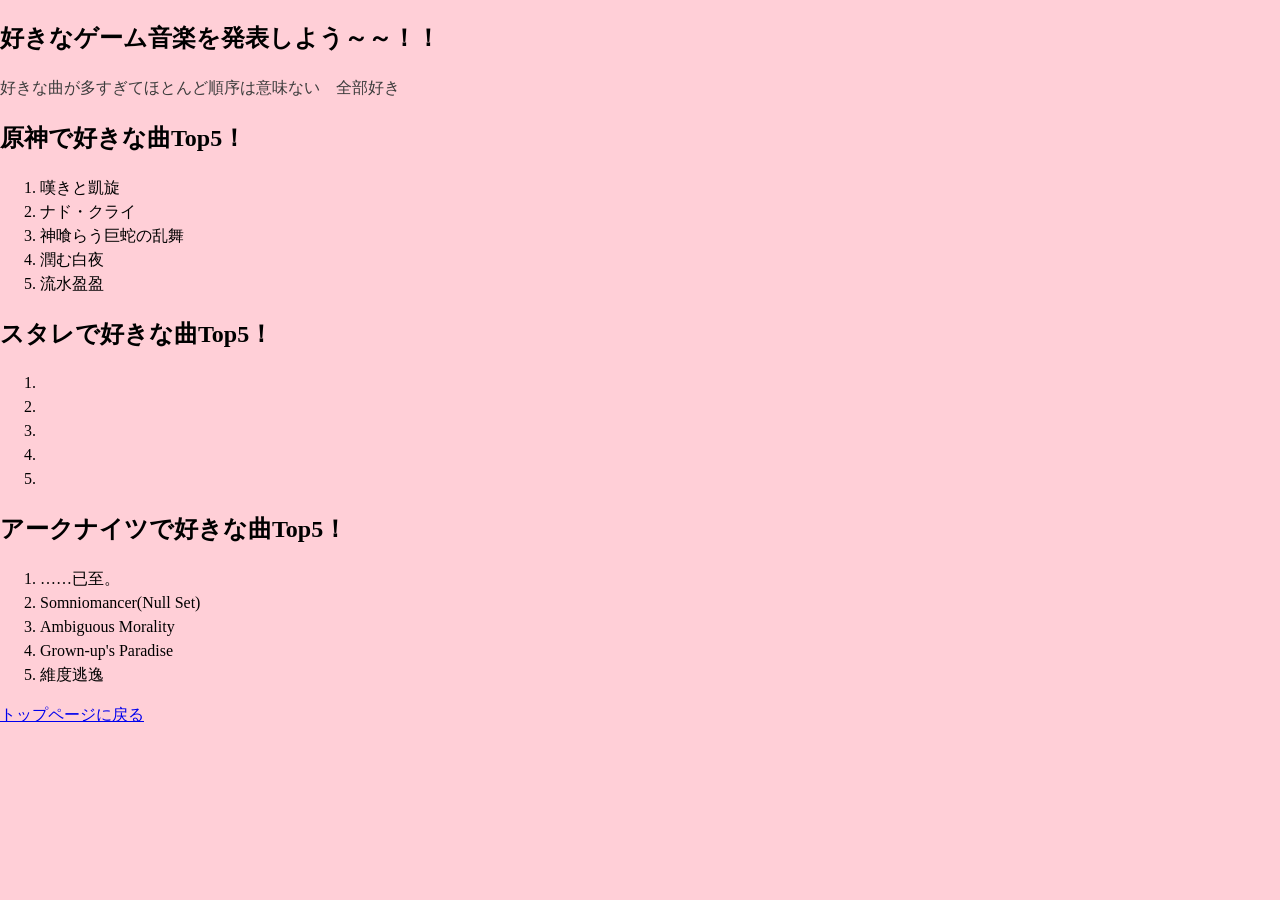
==== favoritemusic.html @ ee2deaa9 "好きな曲を紹介するHTMLを追加" ====
<!DOCTYPE html>
<html lang="ja">
<head>
    <meta charset="UTF-8">
    <meta name="viewport" content="width=device-width, initial-scale=1.0">
    <title>ゲーム音楽で好きな曲！</title>
    <meta name="description" content="好きな曲発表ドラゴンが好きなゲーム音楽を発表します">
    <link rel="stylesheet" href="./sanitize.css">
    <link rel="stylesheet" href="./style.css">
</head>
<body class="favoritemusic">
    <h2>好きなゲーム音楽を発表しよう～～！！</h2>
    <p>好きな曲が多すぎてほとんど順序は意味ない　全部好き</p>
    <section>
        <h2>原神で好きな曲Top5！</h2>
        <ol>
            <li>嘆きと凱旋</li>
            <li>ナド・クライ</li>
            <li>神喰らう巨蛇の乱舞</li>
            <li>潤む白夜</li>
            <li>流水盈盈</li>
        </ol>
    </section>
    <section>
        <h2>スタレで好きな曲Top5！</h2>
        <ol>
            <li></li>
            <li></li>
            <li></li>
            <li></li>
            <li></li>
        </ol>
    </section>
    <section>
        <h2>アークナイツで好きな曲Top5！</h2>
        <ol>
            <li>……已至。</li>
            <li>Somniomancer(Null Set)</li>
            <li>Ambiguous Morality</li>
            <li>Grown-up's Paradise</li>
            <li>維度逃逸</li>
        </ol>
    </section>
    <p><a href="index.html">トップページに戻る</a></p>
</body>
</html>
---- sanitize.css ----
/* Document
 * ========================================================================== */

/**
 * Add border box sizing in all browsers (opinionated).
 */

*,
::before,
::after {
  box-sizing: border-box;
}

/**
 * 1. Add text decoration inheritance in all browsers (opinionated).
 * 2. Add vertical alignment inheritance in all browsers (opinionated).
 */

::before,
::after {
  text-decoration: inherit; /* 1 */
  vertical-align: inherit; /* 2 */
}

/**
 * 1. Use the default cursor in all browsers (opinionated).
 * 2. Change the line height in all browsers (opinionated).
 * 3. Use a 4-space tab width in all browsers (opinionated).
 * 4. Remove the grey highlight on links in iOS (opinionated).
 * 5. Prevent adjustments of font size after orientation changes in
 *    IE on Windows Phone and in iOS.
 * 6. Breaks words to prevent overflow in all browsers (opinionated).
 */

html {
  cursor: default; /* 1 */
  line-height: 1.5; /* 2 */
  -moz-tab-size: 4; /* 3 */
  tab-size: 4; /* 3 */
  -webkit-tap-highlight-color: transparent /* 4 */;
  -ms-text-size-adjust: 100%; /* 5 */
  -webkit-text-size-adjust: 100%; /* 5 */
  word-break: break-word; /* 6 */
}

/* Sections
 * ========================================================================== */

/**
 * Remove the margin in all browsers (opinionated).
 */

body {
  margin: 0;
}

/**
 * Correct the font size and margin on `h1` elements within `section` and
 * `article` contexts in Chrome, Edge, Firefox, and Safari.
 */

h1 {
  font-size: 2em;
  margin: 0.67em 0;
}

/* Grouping content
 * ========================================================================== */

/**
 * Remove the margin on nested lists in Chrome, Edge, IE, and Safari.
 */

dl dl,
dl ol,
dl ul,
ol dl,
ul dl {
  margin: 0;
}

/**
 * Remove the margin on nested lists in Edge 18- and IE.
 */

ol ol,
ol ul,
ul ol,
ul ul {
  margin: 0;
}

/**
 * 1. Add the correct sizing in Firefox.
 * 2. Show the overflow in Edge 18- and IE.
 */

hr {
  height: 0; /* 1 */
  overflow: visible; /* 2 */
}

/**
 * Add the correct display in IE.
 */

main {
  display: block;
}

/**
 * Remove the list style on navigation lists in all browsers (opinionated).
 */

nav ol,
nav ul {
  list-style: none;
  padding: 0;
}

/**
 * 1. Correct the inheritance and scaling of font size in all browsers.
 * 2. Correct the odd `em` font sizing in all browsers.
 */

pre {
  font-family: monospace, monospace; /* 1 */
  font-size: 1em; /* 2 */
}

/* Text-level semantics
 * ========================================================================== */

/**
 * Remove the gray background on active links in IE 10.
 */

a {
  background-color: transparent;
}

/**
 * Add the correct text decoration in Edge 18-, IE, and Safari.
 */

abbr[title] {
  text-decoration: underline;
  text-decoration: underline dotted;
}

/**
 * Add the correct font weight in Chrome, Edge, and Safari.
 */

b,
strong {
  font-weight: bolder;
}

/**
 * 1. Correct the inheritance and scaling of font size in all browsers.
 * 2. Correct the odd `em` font sizing in all browsers.
 */

code,
kbd,
samp {
  font-family: monospace, monospace; /* 1 */
  font-size: 1em; /* 2 */
}

/**
 * Add the correct font size in all browsers.
 */

small {
  font-size: 80%;
}

/* Embedded content
 * ========================================================================== */

/*
 * Change the alignment on media elements in all browsers (opinionated).
 */

audio,
canvas,
iframe,
img,
svg,
video {
  vertical-align: middle;
}

/**
 * Add the correct display in IE 9-.
 */

audio,
video {
  display: inline-block;
}

/**
 * Add the correct display in iOS 4-7.
 */

audio:not([controls]) {
  display: none;
  height: 0;
}

/**
 * Remove the border on iframes in all browsers (opinionated).
 */

iframe {
  border-style: none;
}

/**
 * Remove the border on images within links in IE 10-.
 */

img {
  border-style: none;
}

/**
 * Change the fill color to match the text color in all browsers (opinionated).
 */

svg:not([fill]) {
  fill: currentColor;
}

/**
 * Hide the overflow in IE.
 */

svg:not(:root) {
  overflow: hidden;
}

/* Tabular data
 * ========================================================================== */

/**
 * Collapse border spacing in all browsers (opinionated).
 */

table {
  border-collapse: collapse;
}

/* Forms
 * ========================================================================== */

/**
 * Remove the margin on controls in Safari.
 */

button,
input,
select {
  margin: 0;
}

/**
 * 1. Show the overflow in IE.
 * 2. Remove the inheritance of text transform in Edge 18-, Firefox, and IE.
 */

button {
  overflow: visible; /* 1 */
  text-transform: none; /* 2 */
}

/**
 * Correct the inability to style buttons in iOS and Safari.
 */

button,
[type="button"],
[type="reset"],
[type="submit"] {
  -webkit-appearance: button;
}

/**
 * 1. Change the inconsistent appearance in all browsers (opinionated).
 * 2. Correct the padding in Firefox.
 */

fieldset {
  border: 1px solid #a0a0a0; /* 1 */
  padding: 0.35em 0.75em 0.625em; /* 2 */
}

/**
 * Show the overflow in Edge 18- and IE.
 */

input {
  overflow: visible;
}

/**
 * 1. Correct the text wrapping in Edge 18- and IE.
 * 2. Correct the color inheritance from `fieldset` elements in IE.
 */

legend {
  color: inherit; /* 2 */
  display: table; /* 1 */
  max-width: 100%; /* 1 */
  white-space: normal; /* 1 */
}

/**
 * 1. Add the correct display in Edge 18- and IE.
 * 2. Add the correct vertical alignment in Chrome, Edge, and Firefox.
 */

progress {
  display: inline-block; /* 1 */
  vertical-align: baseline; /* 2 */
}

/**
 * Remove the inheritance of text transform in Firefox.
 */

select {
  text-transform: none;
}

/**
 * 1. Remove the margin in Firefox and Safari.
 * 2. Remove the default vertical scrollbar in IE.
 * 3. Change the resize direction in all browsers (opinionated).
 */

textarea {
  margin: 0; /* 1 */
  overflow: auto; /* 2 */
  resize: vertical; /* 3 */
}

/**
 * Remove the padding in IE 10-.
 */

[type="checkbox"],
[type="radio"] {
  padding: 0;
}

/**
 * 1. Correct the odd appearance in Chrome, Edge, and Safari.
 * 2. Correct the outline style in Safari.
 */

[type="search"] {
  -webkit-appearance: textfield; /* 1 */
  outline-offset: -2px; /* 2 */
}

/**
 * Correct the cursor style of increment and decrement buttons in Safari.
 */

::-webkit-inner-spin-button,
::-webkit-outer-spin-button {
  height: auto;
}

/**
 * Correct the text style of placeholders in Chrome, Edge, and Safari.
 */

::-webkit-input-placeholder {
  color: inherit;
  opacity: 0.54;
}

/**
 * Remove the inner padding in Chrome, Edge, and Safari on macOS.
 */

::-webkit-search-decoration {
  -webkit-appearance: none;
}

/**
 * 1. Correct the inability to style upload buttons in iOS and Safari.
 * 2. Change font properties to `inherit` in Safari.
 */

::-webkit-file-upload-button {
  -webkit-appearance: button; /* 1 */
  font: inherit; /* 2 */
}

/**
 * Remove the inner border and padding of focus outlines in Firefox.
 */

::-moz-focus-inner {
  border-style: none;
  padding: 0;
}

/**
 * Restore the focus outline styles unset by the previous rule in Firefox.
 */

:-moz-focusring {
  outline: 1px dotted ButtonText;
}

/**
 * Remove the additional :invalid styles in Firefox.
 */

:-moz-ui-invalid {
  box-shadow: none;
}

/* Interactive
 * ========================================================================== */

/*
 * Add the correct display in Edge 18- and IE.
 */

details {
  display: block;
}

/*
 * Add the correct styles in Edge 18-, IE, and Safari.
 */

dialog {
  background-color: white;
  border: solid;
  color: black;
  display: block;
  height: -moz-fit-content;
  height: -webkit-fit-content;
  height: fit-content;
  left: 0;
  margin: auto;
  padding: 1em;
  position: absolute;
  right: 0;
  width: -moz-fit-content;
  width: -webkit-fit-content;
  width: fit-content;
}

dialog:not([open]) {
  display: none;
}

/*
 * Add the correct display in all browsers.
 */

summary {
  display: list-item;
}

/* Scripting
 * ========================================================================== */

/**
 * Add the correct display in IE 9-.
 */

canvas {
  display: inline-block;
}

/**
 * Add the correct display in IE.
 */

template {
  display: none;
}

/* User interaction
 * ========================================================================== */

/*
 * 1. Remove the tapping delay in IE 10.
 * 2. Remove the tapping delay on clickable elements
      in all browsers (opinionated).
 */

a,
area,
button,
input,
label,
select,
summary,
textarea,
[tabindex] {
  -ms-touch-action: manipulation; /* 1 */
  touch-action: manipulation; /* 2 */
}

/**
 * Add the correct display in IE 10-.
 */

[hidden] {
  display: none;
}

/* Accessibility
 * ========================================================================== */

/**
 * Change the cursor on busy elements in all browsers (opinionated).
 */

[aria-busy="true"] {
  cursor: progress;
}

/*
 * Change the cursor on control elements in all browsers (opinionated).
 */

[aria-controls] {
  cursor: pointer;
}

/*
 * Change the cursor on disabled, not-editable, or otherwise
 * inoperable elements in all browsers (opinionated).
 */

[aria-disabled="true"],
[disabled] {
  cursor: not-allowed;
}

/*
 * Change the display on visually hidden accessible elements
 * in all browsers (opinionated).
 */

[aria-hidden="false"][hidden] {
  display: initial;
}

[aria-hidden="false"][hidden]:not(:focus) {
  clip: rect(0, 0, 0, 0);
  position: absolute;
}
---- style.css ----
@charset "utf-8";

body.home{
    background-image: url("./backgroundyou.jpg");
    background-size: cover;
}

p{
    color: #3c3c3c;
}
/*pのタグがついたものを全部変える*/

p.sankou{
    color: #cdceff;
    font-size: 50px;
    font-weight: 800;
}
/*pのうちsankouのclassだけ見た目を変える*/

a.sankou{
    color: #e77f42;
    font-size: 50px;
    font-weight: 800;
}

a:hover{
    color: rgb(69, 212, 212);
}
/*これはカーソルを乗せた時だけ色を変えるってこと！*/

body.favoritemusic{
    background-color: rgb(255, 207, 215);
}

p.favoritemusic{
    color: #ffa0d7;
    font-size: 200%;
    font-weight: 400;
}
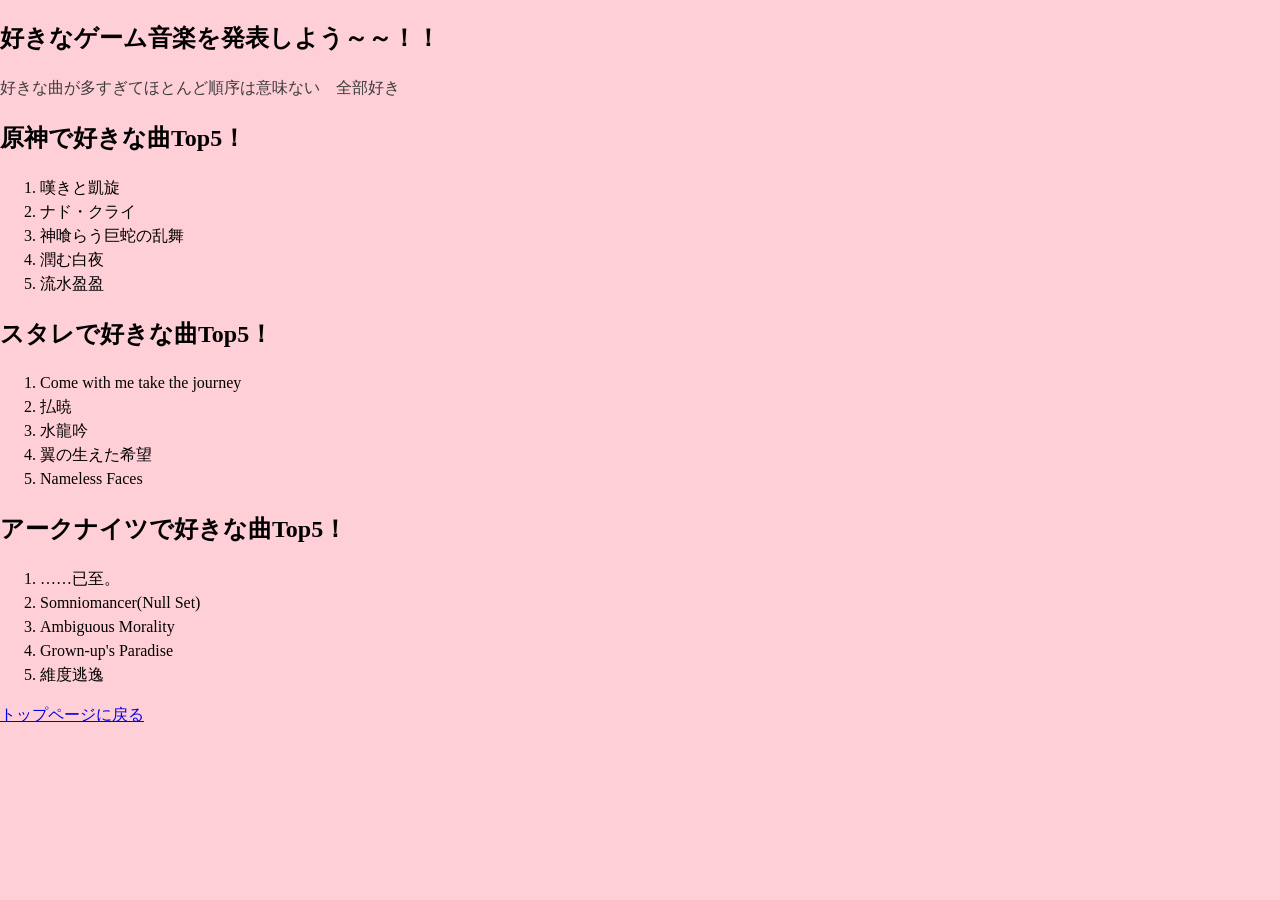
==== commit 3294d189: "スタレの好きな曲を編集" ====
--- a/favoritemusic.html
+++ b/favoritemusic.html
@@ -24,11 +24,11 @@
     <section>
         <h2>スタレで好きな曲Top5！</h2>
         <ol>
-            <li></li>
-            <li></li>
-            <li></li>
-            <li></li>
-            <li></li>
+            <li>Come with me take the journey</li>
+            <li>払暁</li>
+            <li>水龍吟</li>
+            <li>翼の生えた希望</li>
+            <li>Nameless Faces</li>
         </ol>
     </section>
     <section>
--- a/style.css
+++ b/style.css
@@ -3,6 +3,14 @@
 body.home{
     background-image: url("./backgroundyou.jpg");
     background-size: cover;
+}
+
+h2#clockP{
+    color: #b9b9b9;
+}
+
+span#clock{
+    color: #ff3b3b;
 }
 
 p{
@@ -36,4 +44,4 @@
     color: #ffa0d7;
     font-size: 200%;
     font-weight: 400;
-}
+}
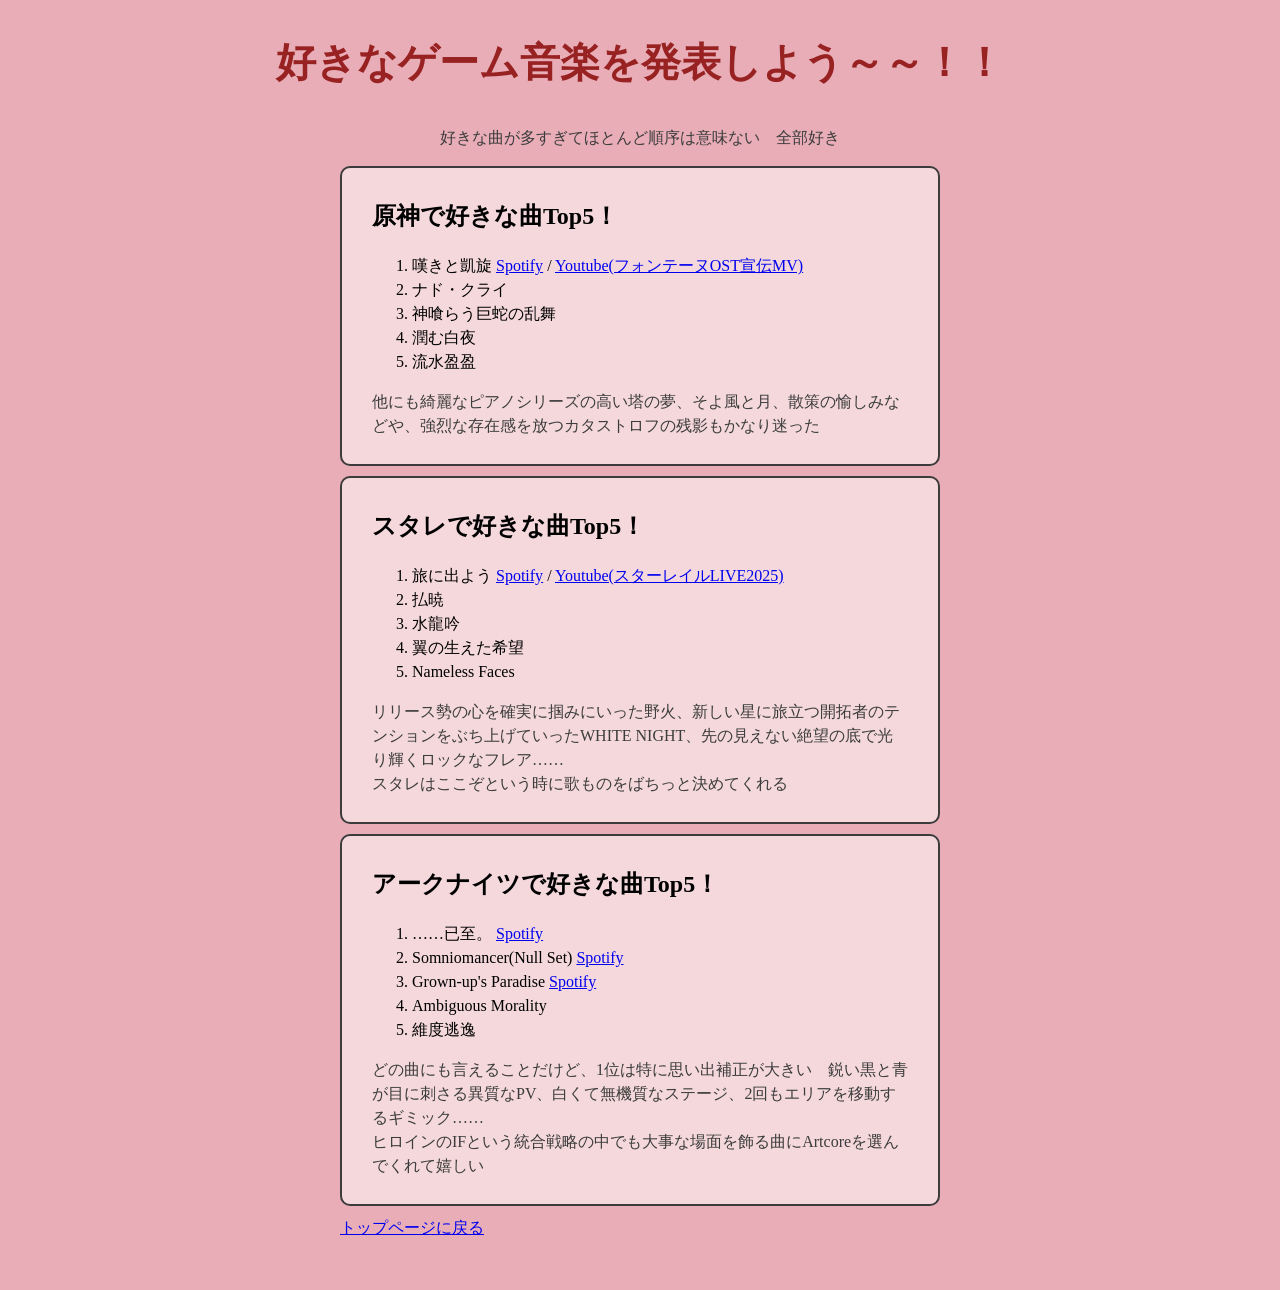
==== commit 57588413: "好きな曲のページのレイアウトを更新" ====
--- a/favoritemusic.html
+++ b/favoritemusic.html
@@ -9,38 +9,55 @@
     <link rel="stylesheet" href="./style.css">
 </head>
 <body class="favoritemusic">
-    <h2>好きなゲーム音楽を発表しよう～～！！</h2>
-    <p>好きな曲が多すぎてほとんど順序は意味ない　全部好き</p>
-    <section>
+    <h2 id="favoritemusic_title">好きなゲーム音楽を発表しよう～～！！</h2>
+    <p class="favoritemusic_description">好きな曲が多すぎてほとんど順序は意味ない　全部好き</p>
+    <section class="ranking">
         <h2>原神で好きな曲Top5！</h2>
         <ol>
-            <li>嘆きと凱旋</li>
+            <li>嘆きと凱旋
+                <a target="_blank" href="https://open.spotify.com/intl-ja/track/7M51zqEx8HoCqt0mgEjNST?si=ce078a459e7647fe">Spotify</a> /
+                <a target="_blank" href="https://youtu.be/JKbg4Gc6nHA?si=E71PEzD1t2YJlkYH">Youtube(フォンテーヌOST宣伝MV)</a>
+            </li>
             <li>ナド・クライ</li>
             <li>神喰らう巨蛇の乱舞</li>
             <li>潤む白夜</li>
             <li>流水盈盈</li>
         </ol>
+        <p>他にも綺麗なピアノシリーズの高い塔の夢、そよ風と月、散策の愉しみなどや、強烈な存在感を放つカタストロフの残影もかなり迷った</p>
     </section>
-    <section>
+    <section class="ranking">
         <h2>スタレで好きな曲Top5！</h2>
         <ol>
-            <li>Come with me take the journey</li>
+            <li>旅に出よう
+                <a target="_blank" href="https://open.spotify.com/intl-ja/track/2p4IdBk1sjDK69EPpgVEpZ?si=d17a0d7ae51d4149">Spotify</a> /
+                <a target="_blank" href="https://youtu.be/ZTLkxVhI2Zk?si=KB0fwBFmiaPQGuam">Youtube(スターレイルLIVE2025)</a>
+            </li>
             <li>払暁</li>
             <li>水龍吟</li>
             <li>翼の生えた希望</li>
             <li>Nameless Faces</li>
         </ol>
+        <p>リリース勢の心を確実に掴みにいった野火、新しい星に旅立つ開拓者のテンションをぶち上げていったWHITE NIGHT、先の見えない絶望の底で光り輝くロックなフレア……<br>
+        スタレはここぞという時に歌ものをばちっと決めてくれる</p>
     </section>
-    <section>
+    <section class="ranking">
         <h2>アークナイツで好きな曲Top5！</h2>
         <ol>
-            <li>……已至。</li>
-            <li>Somniomancer(Null Set)</li>
+            <li>……已至。 
+                <a target="_blank" href="https://open.spotify.com/intl-ja/track/4z6Z0nqhIP8PlNOWr13QYa?si=69b3aaaa1a74434f">Spotify</a>
+            </li>
+            <li>Somniomancer(Null Set) 
+                <a target="_blank" href="https://open.spotify.com/intl-ja/track/5oCptG3RbPTbXKFpVjUgmw?si=04f6aa979d24435f">Spotify</a>
+            </li>
+            <li>Grown-up's Paradise 
+                <a target="_blank" href="https://open.spotify.com/intl-ja/track/5r4iQfm0KA11K3PN6JFNeE?si=b67794a4224c41f4">Spotify</a>
+            </li>
             <li>Ambiguous Morality</li>
-            <li>Grown-up's Paradise</li>
             <li>維度逃逸</li>
         </ol>
+        <p>どの曲にも言えることだけど、1位は特に思い出補正が大きい　鋭い黒と青が目に刺さる異質なPV、白くて無機質なステージ、2回もエリアを移動するギミック……<br>
+        ヒロインのIFという統合戦略の中でも大事な場面を飾る曲にArtcoreを選んでくれて嬉しい</p>
     </section>
-    <p><a href="index.html">トップページに戻る</a></p>
+    <p id="link_top"><a href="index.html">トップページに戻る</a></p>
 </body>
 </html>
--- a/style.css
+++ b/style.css
@@ -37,11 +37,40 @@
 /*これはカーソルを乗せた時だけ色を変えるってこと！*/
 
 body.favoritemusic{
-    background-color: rgb(255, 207, 215);
+    background-color: rgb(232, 173, 183);
 }
 
 p.favoritemusic{
     color: #ffa0d7;
     font-size: 200%;
     font-weight: 400;
+}
+
+section.ranking{
+    max-width: 600px;
+    width: 95%;
+    border: 2px solid #3c3c3c;
+    padding: 10px 30px 10px 30px;
+    border-radius: 10px;
+    background-color: rgb(244, 216, 220);
+    margin: 10px auto;
+}
+
+h2#favoritemusic_title{
+    color: #982222;
+    font-size: 40px;
+    text-align: center;
+    /* max-width: 600px;
+    margin: 10px auto; */
+}
+
+p.favoritemusic_description{
+    text-align: center;
+    /* max-width: 600px;
+    margin: 10px auto; */
+}
+
+#link_top{
+    max-width: 600px;
+    margin: 10px auto 50px auto;
 }
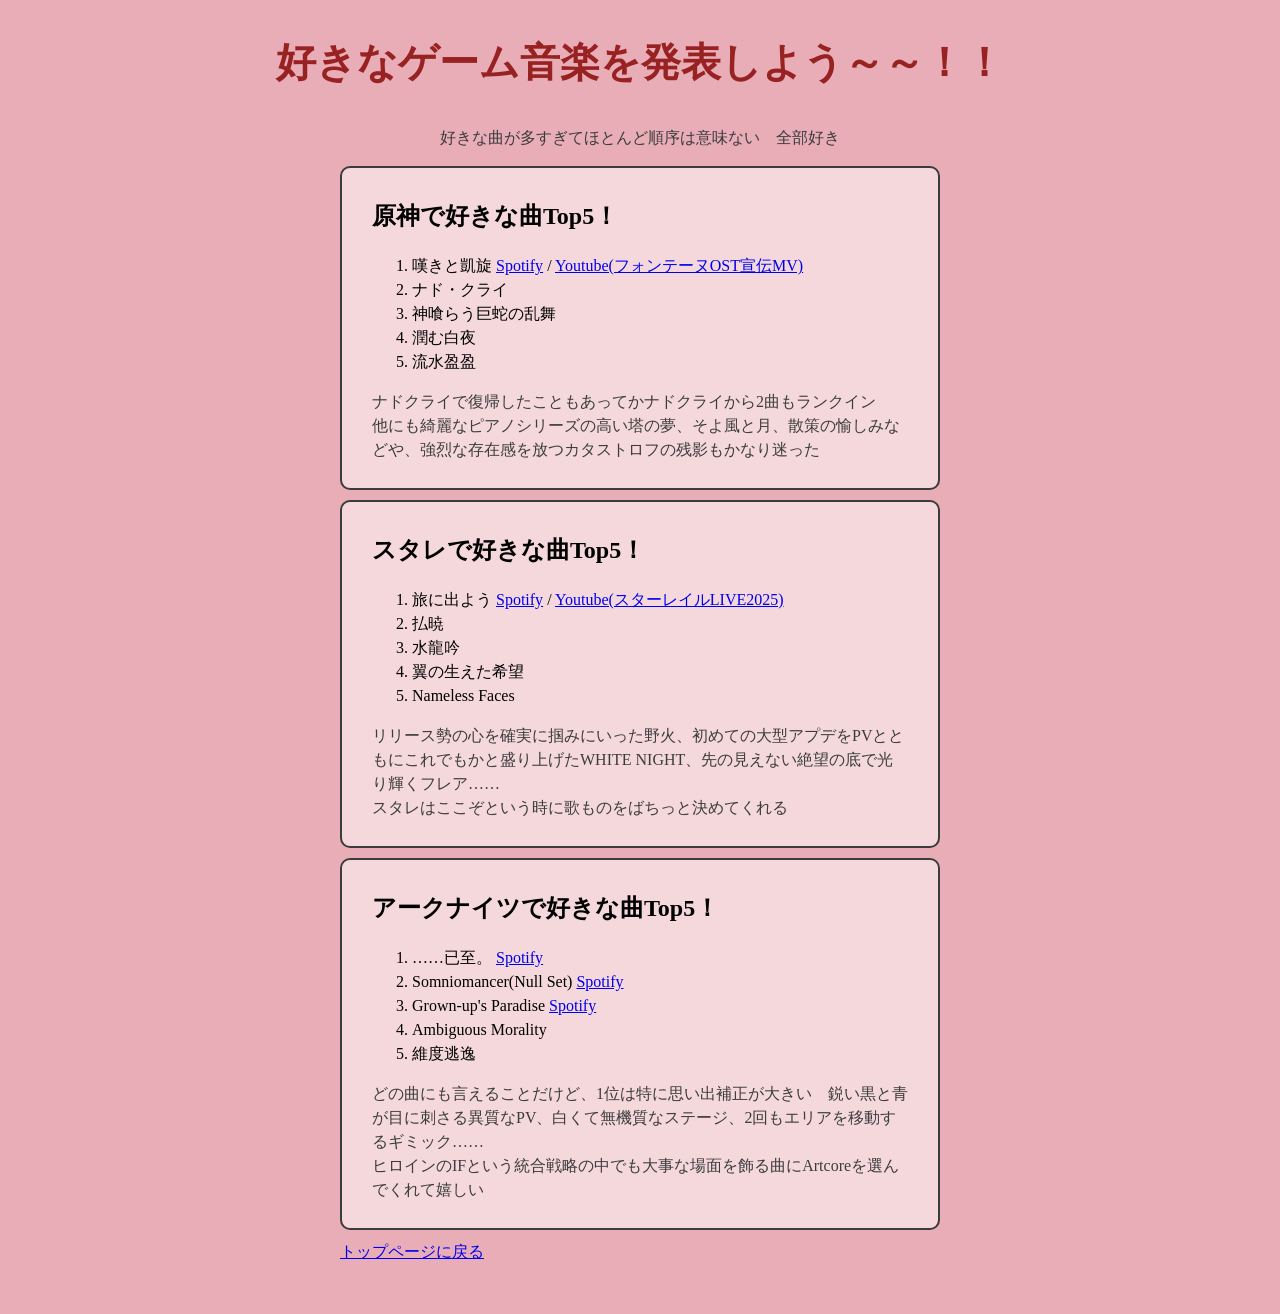
==== commit 33319d51: "好きな曲の感想を一部変更" ====
--- a/favoritemusic.html
+++ b/favoritemusic.html
@@ -23,7 +23,8 @@
             <li>潤む白夜</li>
             <li>流水盈盈</li>
         </ol>
-        <p>他にも綺麗なピアノシリーズの高い塔の夢、そよ風と月、散策の愉しみなどや、強烈な存在感を放つカタストロフの残影もかなり迷った</p>
+        <p>ナドクライで復帰したこともあってかナドクライから2曲もランクイン<br>
+        他にも綺麗なピアノシリーズの高い塔の夢、そよ風と月、散策の愉しみなどや、強烈な存在感を放つカタストロフの残影もかなり迷った</p>
     </section>
     <section class="ranking">
         <h2>スタレで好きな曲Top5！</h2>
@@ -37,7 +38,7 @@
             <li>翼の生えた希望</li>
             <li>Nameless Faces</li>
         </ol>
-        <p>リリース勢の心を確実に掴みにいった野火、新しい星に旅立つ開拓者のテンションをぶち上げていったWHITE NIGHT、先の見えない絶望の底で光り輝くロックなフレア……<br>
+        <p>リリース勢の心を確実に掴みにいった野火、初めての大型アプデをPVとともにこれでもかと盛り上げたWHITE NIGHT、先の見えない絶望の底で光り輝くフレア……<br>
         スタレはここぞという時に歌ものをばちっと決めてくれる</p>
     </section>
     <section class="ranking">
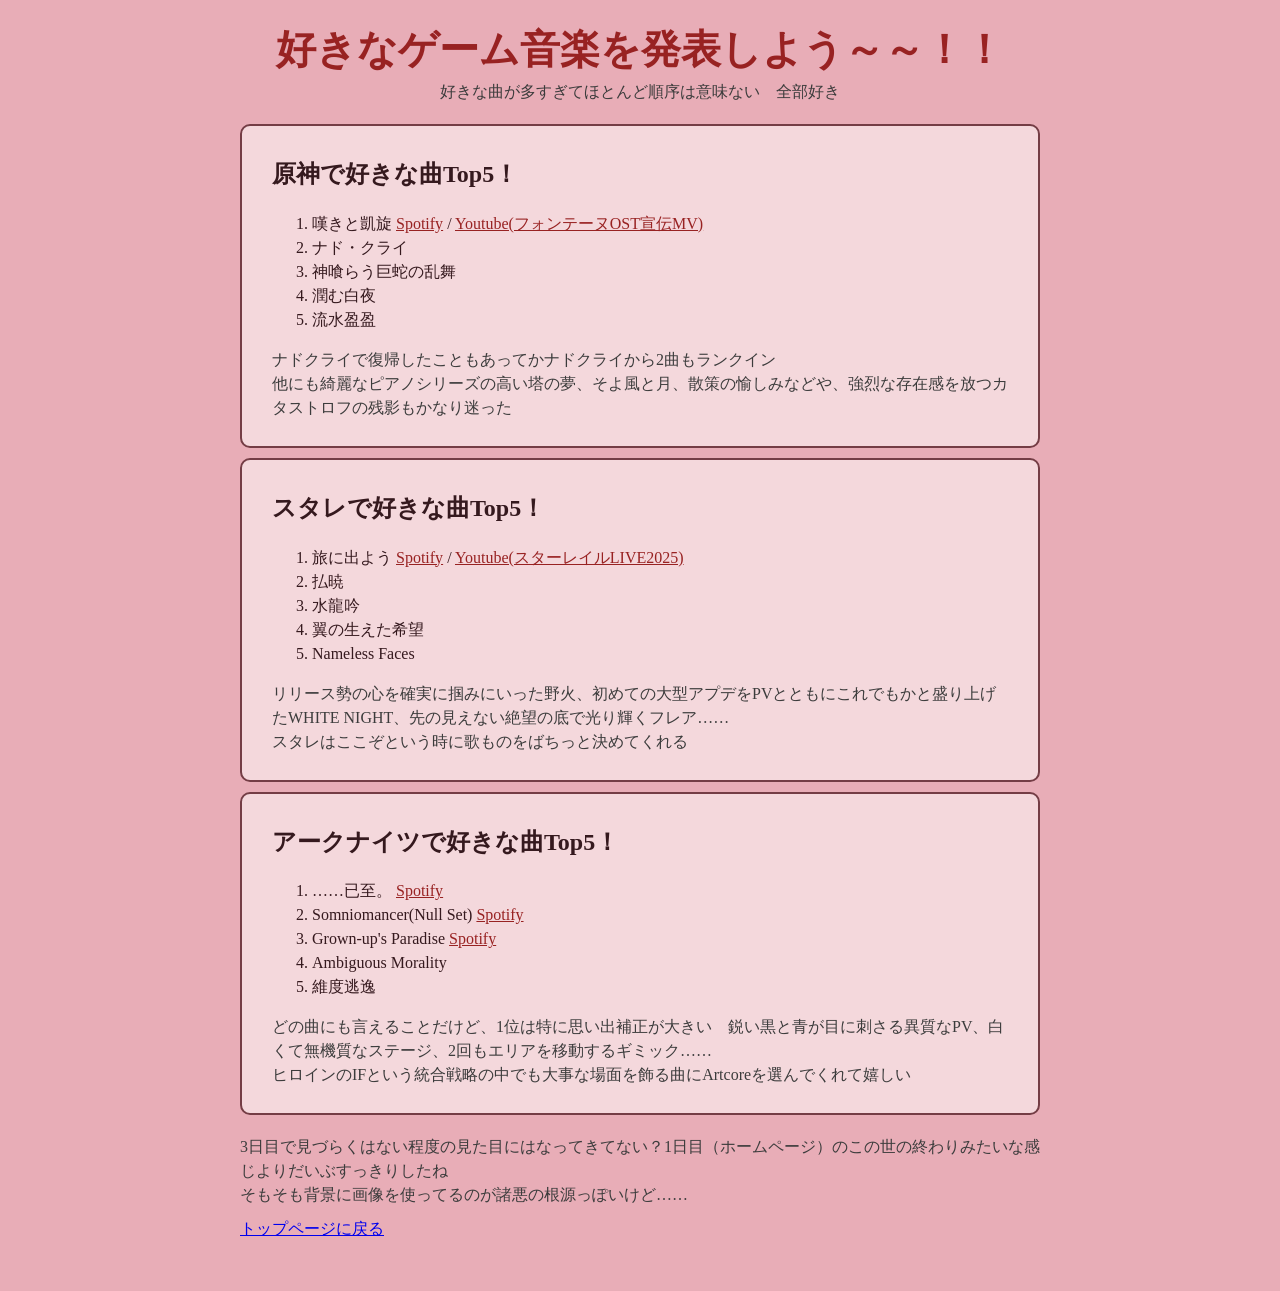
==== commit 25b81d7a: "好きな曲の色を調整、HTMLの視認性を向上" ====
--- a/favoritemusic.html
+++ b/favoritemusic.html
@@ -8,9 +8,11 @@
     <link rel="stylesheet" href="./sanitize.css">
     <link rel="stylesheet" href="./style.css">
 </head>
+
 <body class="favoritemusic">
     <h2 id="favoritemusic_title">好きなゲーム音楽を発表しよう～～！！</h2>
     <p class="favoritemusic_description">好きな曲が多すぎてほとんど順序は意味ない　全部好き</p>
+
     <section class="ranking">
         <h2>原神で好きな曲Top5！</h2>
         <ol>
@@ -26,6 +28,7 @@
         <p>ナドクライで復帰したこともあってかナドクライから2曲もランクイン<br>
         他にも綺麗なピアノシリーズの高い塔の夢、そよ風と月、散策の愉しみなどや、強烈な存在感を放つカタストロフの残影もかなり迷った</p>
     </section>
+
     <section class="ranking">
         <h2>スタレで好きな曲Top5！</h2>
         <ol>
@@ -41,6 +44,7 @@
         <p>リリース勢の心を確実に掴みにいった野火、初めての大型アプデをPVとともにこれでもかと盛り上げたWHITE NIGHT、先の見えない絶望の底で光り輝くフレア……<br>
         スタレはここぞという時に歌ものをばちっと決めてくれる</p>
     </section>
+
     <section class="ranking">
         <h2>アークナイツで好きな曲Top5！</h2>
         <ol>
@@ -59,6 +63,9 @@
         <p>どの曲にも言えることだけど、1位は特に思い出補正が大きい　鋭い黒と青が目に刺さる異質なPV、白くて無機質なステージ、2回もエリアを移動するギミック……<br>
         ヒロインのIFという統合戦略の中でも大事な場面を飾る曲にArtcoreを選んでくれて嬉しい</p>
     </section>
+
+    <p id="favoritemusic_kansou">3日目で見づらくはない程度の見た目にはなってきてない？1日目（ホームページ）のこの世の終わりみたいな感じよりだいぶすっきりしたね<br>
+    そもそも背景に画像を使ってるのが諸悪の根源っぽいけど……</p>
     <p id="link_top"><a href="index.html">トップページに戻る</a></p>
 </body>
 </html>
--- a/style.css
+++ b/style.css
@@ -47,9 +47,10 @@
 }
 
 section.ranking{
-    max-width: 600px;
+    color: rgb(53, 25, 30);
+    max-width: 800px;
     width: 95%;
-    border: 2px solid #3c3c3c;
+    border: 2px solid rgb(116, 61, 69);
     padding: 10px 30px 10px 30px;
     border-radius: 10px;
     background-color: rgb(244, 216, 220);
@@ -60,17 +61,37 @@
     color: #982222;
     font-size: 40px;
     text-align: center;
-    /* max-width: 600px;
-    margin: 10px auto; */
+    max-width: 800px;
+    margin: 20px auto 0px auto;
 }
 
 p.favoritemusic_description{
     text-align: center;
-    /* max-width: 600px;
-    margin: 10px auto; */
+    max-width: 800px;
+    margin: 0px auto 20px auto;
 }
 
 #link_top{
-    max-width: 600px;
+    color: #982222;
+    max-width: 800px;
     margin: 10px auto 50px auto;
-}+}
+
+#link_top:hover{
+    color: #3b9ad5;
+}
+
+#favoritemusic_kansou{
+    max-width: 800px;
+    margin: 20px auto 0px auto;
+}
+
+.favoritemusic section.ranking a{
+    color: #982222;
+}
+
+.favoritemusic section.ranking a:hover{
+    color: #3b9ad5;
+}
+
+/* 追加、変更したい時に気分でIDやらクラスをつけるせいで、たったこの量でもスパゲッティコードを回避するのがいかに難しいことかを理解した */
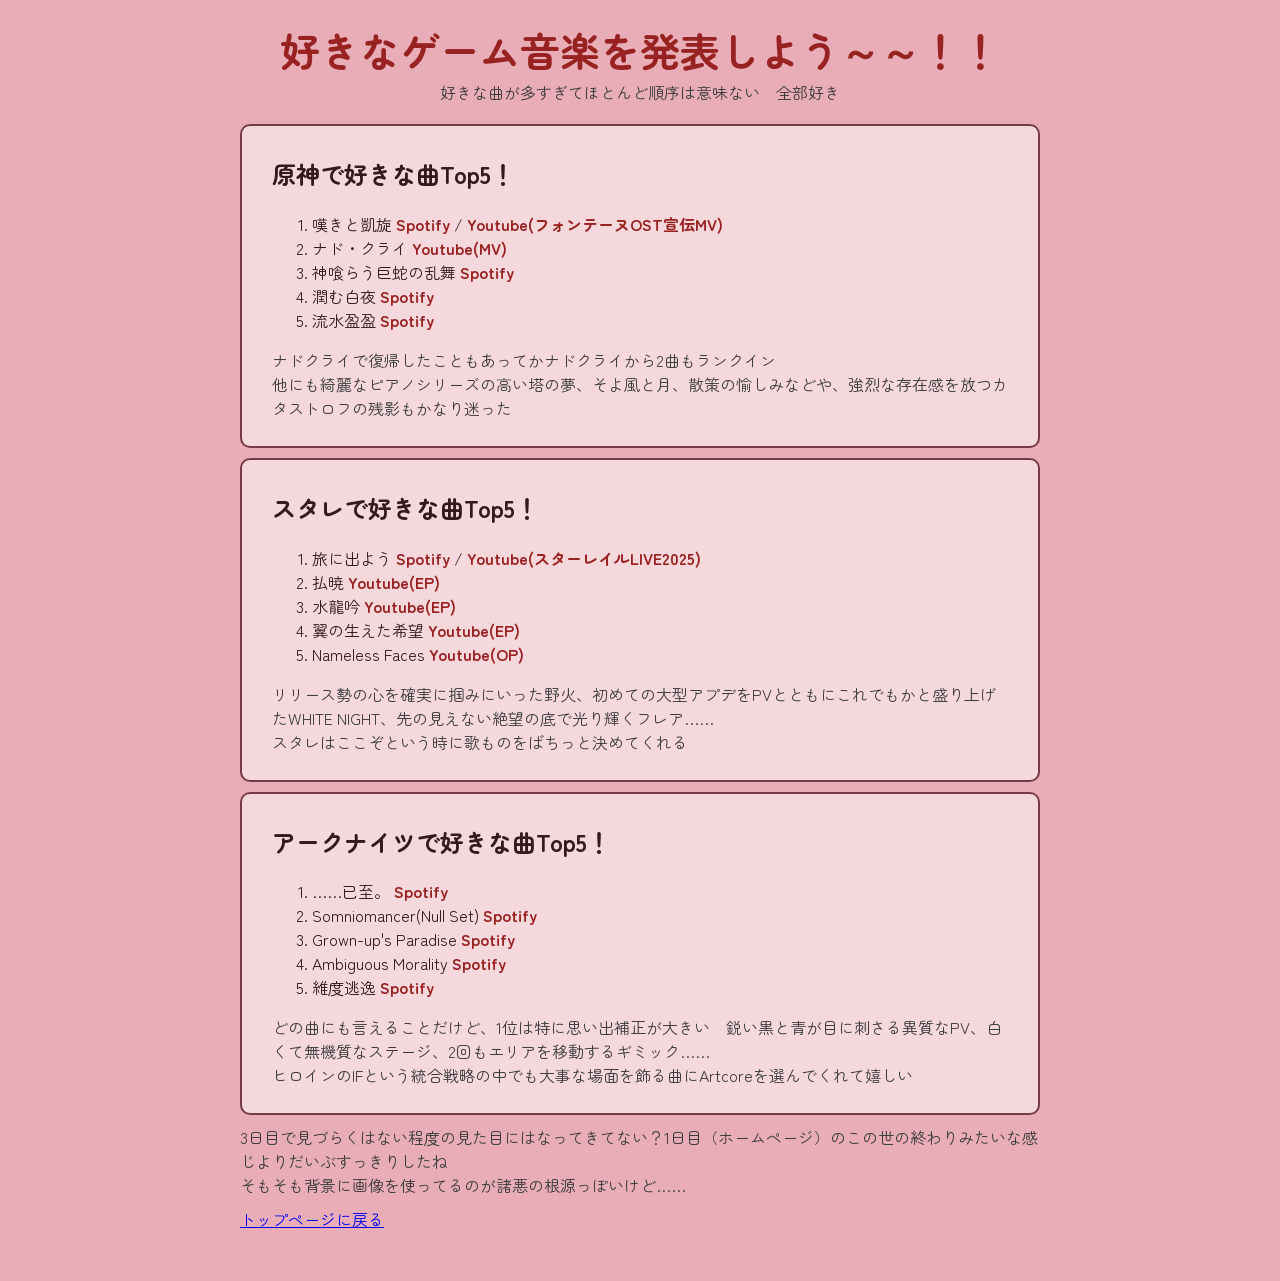
==== commit 641c9083: "好きな曲にリンクを追加、フォントを変更" ====
--- a/favoritemusic.html
+++ b/favoritemusic.html
@@ -7,10 +7,13 @@
     <meta name="description" content="好きな曲発表ドラゴンが好きなゲーム音楽を発表します">
     <link rel="stylesheet" href="./sanitize.css">
     <link rel="stylesheet" href="./style.css">
+    <link rel="preconnect" href="https://fonts.googleapis.com">
+    <link rel="preconnect" href="https://fonts.gstatic.com" crossorigin>
+    <link href="https://fonts.googleapis.com/css2?family=Zen+Maru+Gothic&display=swap" rel="stylesheet">
 </head>
 
 <body class="favoritemusic">
-    <h2 id="favoritemusic_title">好きなゲーム音楽を発表しよう～～！！</h2>
+    <h1 id="favoritemusic_title">好きなゲーム音楽を発表しよう～～！！</h2>
     <p class="favoritemusic_description">好きな曲が多すぎてほとんど順序は意味ない　全部好き</p>
 
     <section class="ranking">
@@ -20,10 +23,18 @@
                 <a target="_blank" href="https://open.spotify.com/intl-ja/track/7M51zqEx8HoCqt0mgEjNST?si=ce078a459e7647fe">Spotify</a> /
                 <a target="_blank" href="https://youtu.be/JKbg4Gc6nHA?si=E71PEzD1t2YJlkYH">Youtube(フォンテーヌOST宣伝MV)</a>
             </li>
-            <li>ナド・クライ</li>
-            <li>神喰らう巨蛇の乱舞</li>
-            <li>潤む白夜</li>
-            <li>流水盈盈</li>
+            <li>ナド・クライ
+                <a target="_blank" href="https://youtu.be/8pMceTxxws8?si=NKcm3cKGOIz5Mxmj">Youtube(MV)</a>
+            </li>
+            <li>神喰らう巨蛇の乱舞
+                <a target="_blank" href="https://open.spotify.com/intl-ja/track/6Ro0Lalz5MDgVNhQEJkLlV?si=defdd3c78ea3433a">Spotify</a>
+            </li>
+            <li>潤む白夜
+                <a target="_blank" href="https://open.spotify.com/intl-ja/track/3Hk3MSdkow8Fz443xnn9YO?si=87244be70fe14271">Spotify</a>
+            </li>
+            <li>流水盈盈
+                <a target="_blank" href="https://open.spotify.com/intl-ja/track/3AuIxLIKOGFxhl6KKRiDjE?si=dc125d1d7f4142f0">Spotify</a>
+            </li>
         </ol>
         <p>ナドクライで復帰したこともあってかナドクライから2曲もランクイン<br>
         他にも綺麗なピアノシリーズの高い塔の夢、そよ風と月、散策の愉しみなどや、強烈な存在感を放つカタストロフの残影もかなり迷った</p>
@@ -36,10 +47,18 @@
                 <a target="_blank" href="https://open.spotify.com/intl-ja/track/2p4IdBk1sjDK69EPpgVEpZ?si=d17a0d7ae51d4149">Spotify</a> /
                 <a target="_blank" href="https://youtu.be/ZTLkxVhI2Zk?si=KB0fwBFmiaPQGuam">Youtube(スターレイルLIVE2025)</a>
             </li>
-            <li>払暁</li>
-            <li>水龍吟</li>
-            <li>翼の生えた希望</li>
-            <li>Nameless Faces</li>
+            <li>払暁
+                <a target="_blank" href="https://youtu.be/cgCo0D1iWyk?si=Jqz74orh2_fAFilN">Youtube(EP)</a>
+            </li>
+            <li>水龍吟
+                <a target="_blank" href="https://youtu.be/U1yqKWN80EM?si=mPmgI9yafOzJ7qBw">Youtube(EP)</a>
+            </li>
+            <li>翼の生えた希望
+                <a target="_blank" href="https://youtu.be/7m8OSE7n-jY?si=bKGHvKUrm0-BuxZ3">Youtube(EP)</a>
+            </li>
+            <li>Nameless Faces
+                <a target="_blank" href="https://youtu.be/_XbfpvM2tlc?si=OCn41ZGWMraIiekC">Youtube(OP)</a>
+            </li>
         </ol>
         <p>リリース勢の心を確実に掴みにいった野火、初めての大型アプデをPVとともにこれでもかと盛り上げたWHITE NIGHT、先の見えない絶望の底で光り輝くフレア……<br>
         スタレはここぞという時に歌ものをばちっと決めてくれる</p>
@@ -57,8 +76,12 @@
             <li>Grown-up's Paradise 
                 <a target="_blank" href="https://open.spotify.com/intl-ja/track/5r4iQfm0KA11K3PN6JFNeE?si=b67794a4224c41f4">Spotify</a>
             </li>
-            <li>Ambiguous Morality</li>
-            <li>維度逃逸</li>
+            <li>Ambiguous Morality
+                <a target="_blank" href="https://open.spotify.com/intl-ja/track/43783UaPFo8Jp7eAOsu5rw?si=74bdd0172579429d">Spotify</a>
+            </li>
+            <li>維度逃逸
+                <a target="_blank" href="https://open.spotify.com/intl-ja/track/3HTm6zqQqGrJmWHa2CMjbU?si=46b9f12ebb874609">Spotify</a>
+            </li>
         </ol>
         <p>どの曲にも言えることだけど、1位は特に思い出補正が大きい　鋭い黒と青が目に刺さる異質なPV、白くて無機質なステージ、2回もエリアを移動するギミック……<br>
         ヒロインのIFという統合戦略の中でも大事な場面を飾る曲にArtcoreを選んでくれて嬉しい</p>
--- a/style.css
+++ b/style.css
@@ -1,4 +1,10 @@
 @charset "utf-8";
+
+.zen-maru-gothic-regular {
+  font-family: "Zen Maru Gothic", sans-serif;
+  font-weight: 400;
+  font-style: normal;
+}
 
 body.home{
     background-image: url("./backgroundyou.jpg");
@@ -37,6 +43,7 @@
 /*これはカーソルを乗せた時だけ色を変えるってこと！*/
 
 body.favoritemusic{
+    font-family: "Zen Maru Gothic";
     background-color: rgb(232, 173, 183);
 }
 
@@ -57,7 +64,7 @@
     margin: 10px auto;
 }
 
-h2#favoritemusic_title{
+h1#favoritemusic_title{
     color: #982222;
     font-size: 40px;
     text-align: center;
@@ -83,10 +90,12 @@
 
 #favoritemusic_kansou{
     max-width: 800px;
-    margin: 20px auto 0px auto;
+    margin: 0px auto 0px auto;
 }
 
 .favoritemusic section.ranking a{
+    text-decoration: none;
+    font-weight: 600;
     color: #982222;
 }
 
